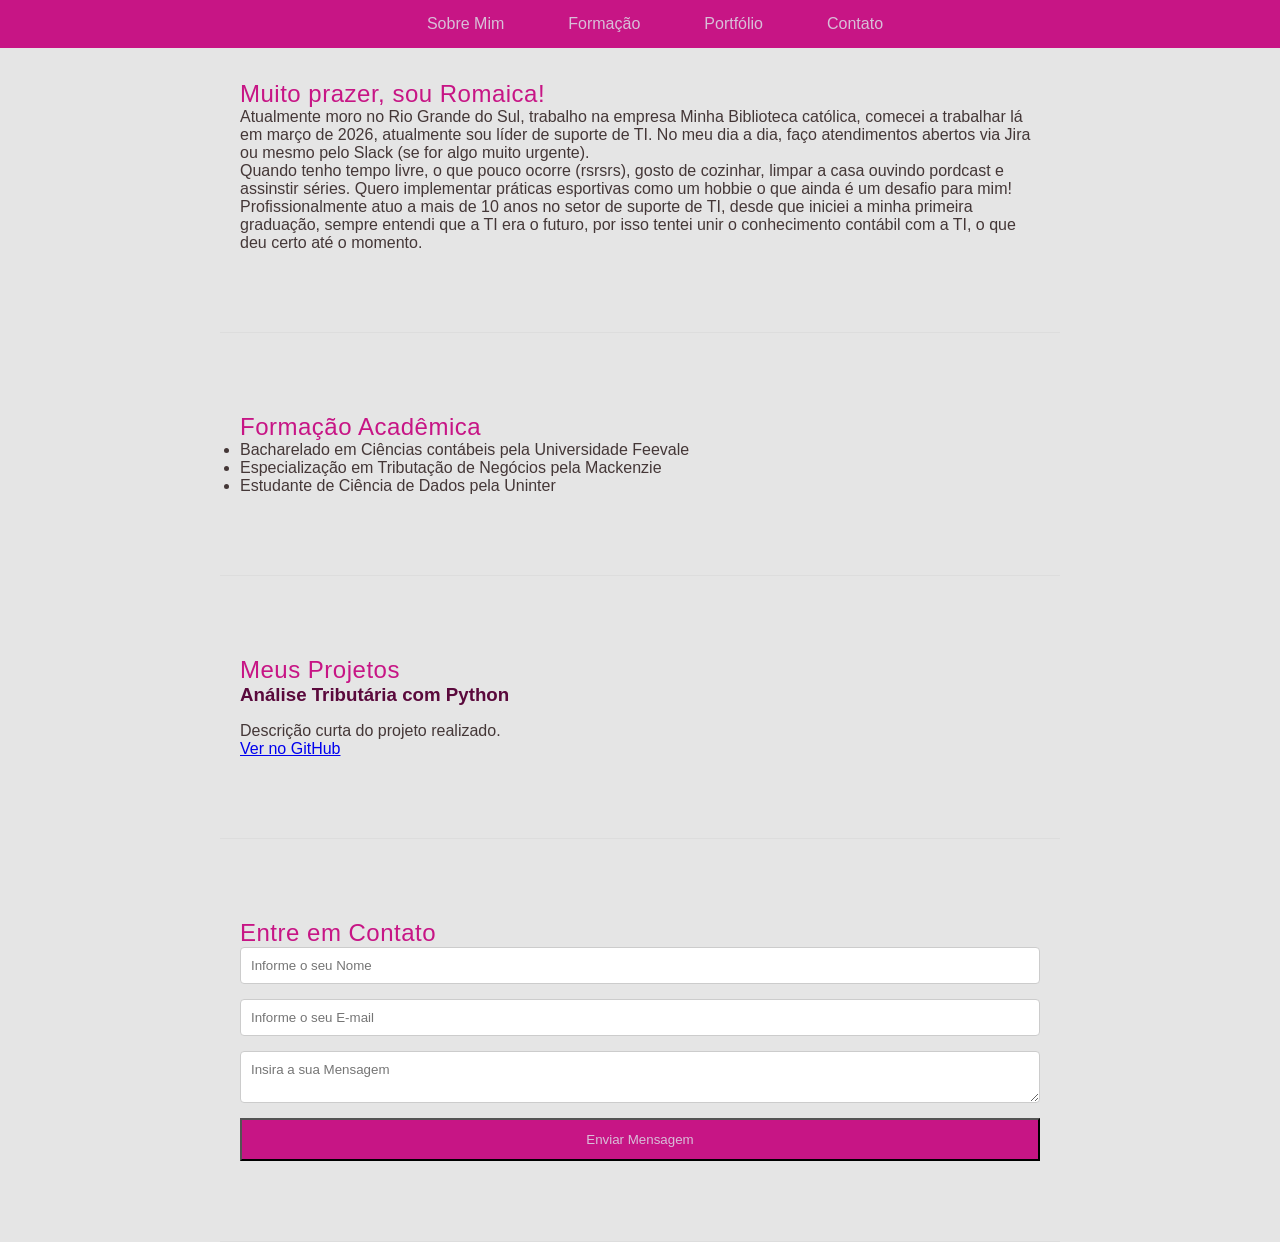
==== proj-html/index.html @ d97a0e89 "adição de arquivos para o site" ====
<!DOCTYPE html>
<html lang="pt-br">
<head>
    <meta charset="UTF-8">
    <meta name="viewport" content="width=device-width, initial-scale=1.0">
    <title>Portfólio de Romaica Bitencourt</title>
    <link rel="stylesheet" href="styles.css">
</head>
<body>
    <nav id="menu">
        <ul>
            <li><a href="#sobre">Sobre Mim</a></li>
            <li><a href="#formacao">Formação</a></li>
            <li><a href="#portfolio">Portfólio</a></li>
            <li><a href="#contato">Contato</a></li>
        </ul>
    </nav>
    <section id="sobre">
        <sobre>Muito prazer, sou Romaica!</sobre>
        <p> Atualmente moro no Rio Grande do Sul, trabalho na empresa Minha Biblioteca católica, comecei a trabalhar lá em março de 2026, atualmente sou líder de suporte de TI. No meu dia a dia, faço atendimentos abertos via Jira ou mesmo pelo Slack (se for algo muito urgente). </p>
        <p>Quando tenho tempo livre, o que pouco ocorre (rsrsrs), gosto de cozinhar, limpar a casa ouvindo pordcast e assinstir séries. Quero implementar práticas esportivas como um hobbie o que ainda é um desafio para mim!</p>
        <p>Profissionalmente atuo a mais de 10 anos no setor de suporte de TI, desde que iniciei a minha primeira graduação, sempre entendi que a TI era o futuro, por isso tentei unir o conhecimento contábil com a TI, o que deu certo até o momento.</p>
    </section>
    <section id="formacao">
        <formacao>Formação Acadêmica</formacao>
        <ul>
            <li>Bacharelado em Ciências contábeis pela Universidade Feevale</li>
            <li>Especialização em Tributação de Negócios pela Mackenzie</li>
            <li>Estudante de Ciência de Dados pela Uninter</li>
        </ul>
    </section>
    <section id="portfolio">
        <portfolio>Meus Projetos</portfolio>
        <div class="projeto">
            <h3>Análise Tributária com Python</h3>
            <p>Descrição curta do projeto realizado.</p>
            <a href="https://github.com/seu-usuario/projeto" target="_blank">Ver no GitHub</a>
        </div>
    </section>
    <section id="contato">
        <contato>Entre em Contato</contato>
        <form id="formulario_contato">
            <input type="text" id="nome" placeholder="Informe o seu Nome" required>
            <input type="email" id="email" placeholder="Informe o seu E-mail" required>
            <textarea id="mensagem" placeholder="Insira a sua Mensagem" required></textarea>
            <button type="submit">Enviar Mensagem</button>
 </form>
    </section>
    <script src="formulario.js"></script>
</body>
</html>
---- proj-html/styles.css ----
/*
Limpar formatação
*/
*{
    margin: 0;
    padding: 0;
}

/* formatação genérica*/
body {
    font-size: 16px;
    font-family: 'trebuchet ms', sans-serif;
    color: #443737;
    background-color: #e5e5e5; /* cinza no fundo */
}

h1, h2, h3 {
    color: #5a093c; 
    margin-bottom: 16px;
}

/* menu */
#menu {
    background-color: #C71585; /* Rosa de princesa =) */
    padding: 15px;
    text-align: center;
    position: fixed;
    width: 100%;
}

#menu a:link, #menu a:visited {
    color: thistle; /* Rosa claro os botões */
    padding: 8px 12px;
}

#menu a:hover {
    color: #C71585; /* Rosa de princesa =) */
    background: #ffffff; /* branco */
    border-radius: 8px;
    text-decoration: none;
}


#menu ul {
    list-style: none;
    display: flex;
    justify-content: center;
}

#menu ul li {
    margin: 0 20px;
}

#menu ul li a {
    color: rgb(63, 4, 63);/* Rosa claro os botões */
    text-decoration: none;
}


/*
áreas de conteúdo
 */
section {
    padding: 80px 20px; /* espaçamento */
    max-width: 800px;
    margin: 0 auto;
    border-bottom: 1px solid #ddd;
}

sobre, formacao, portfolio, contato {
    font-size: 24px;
    color: #C71585;
    letter-spacing: 0.5px;
}

/* formulario */
form {
    display: flex;
    flex-direction: column;
}

input, textarea {
    margin-bottom: 15px;
    padding: 10px;
    border: 1px solid #ccc;
    border-radius: 4px;
    font-family: inherit;
}

button {
    background-color: #C71585;
    color: thistle;
    padding: 12px;
}

button:hover {
    background-color: #C71585;
}
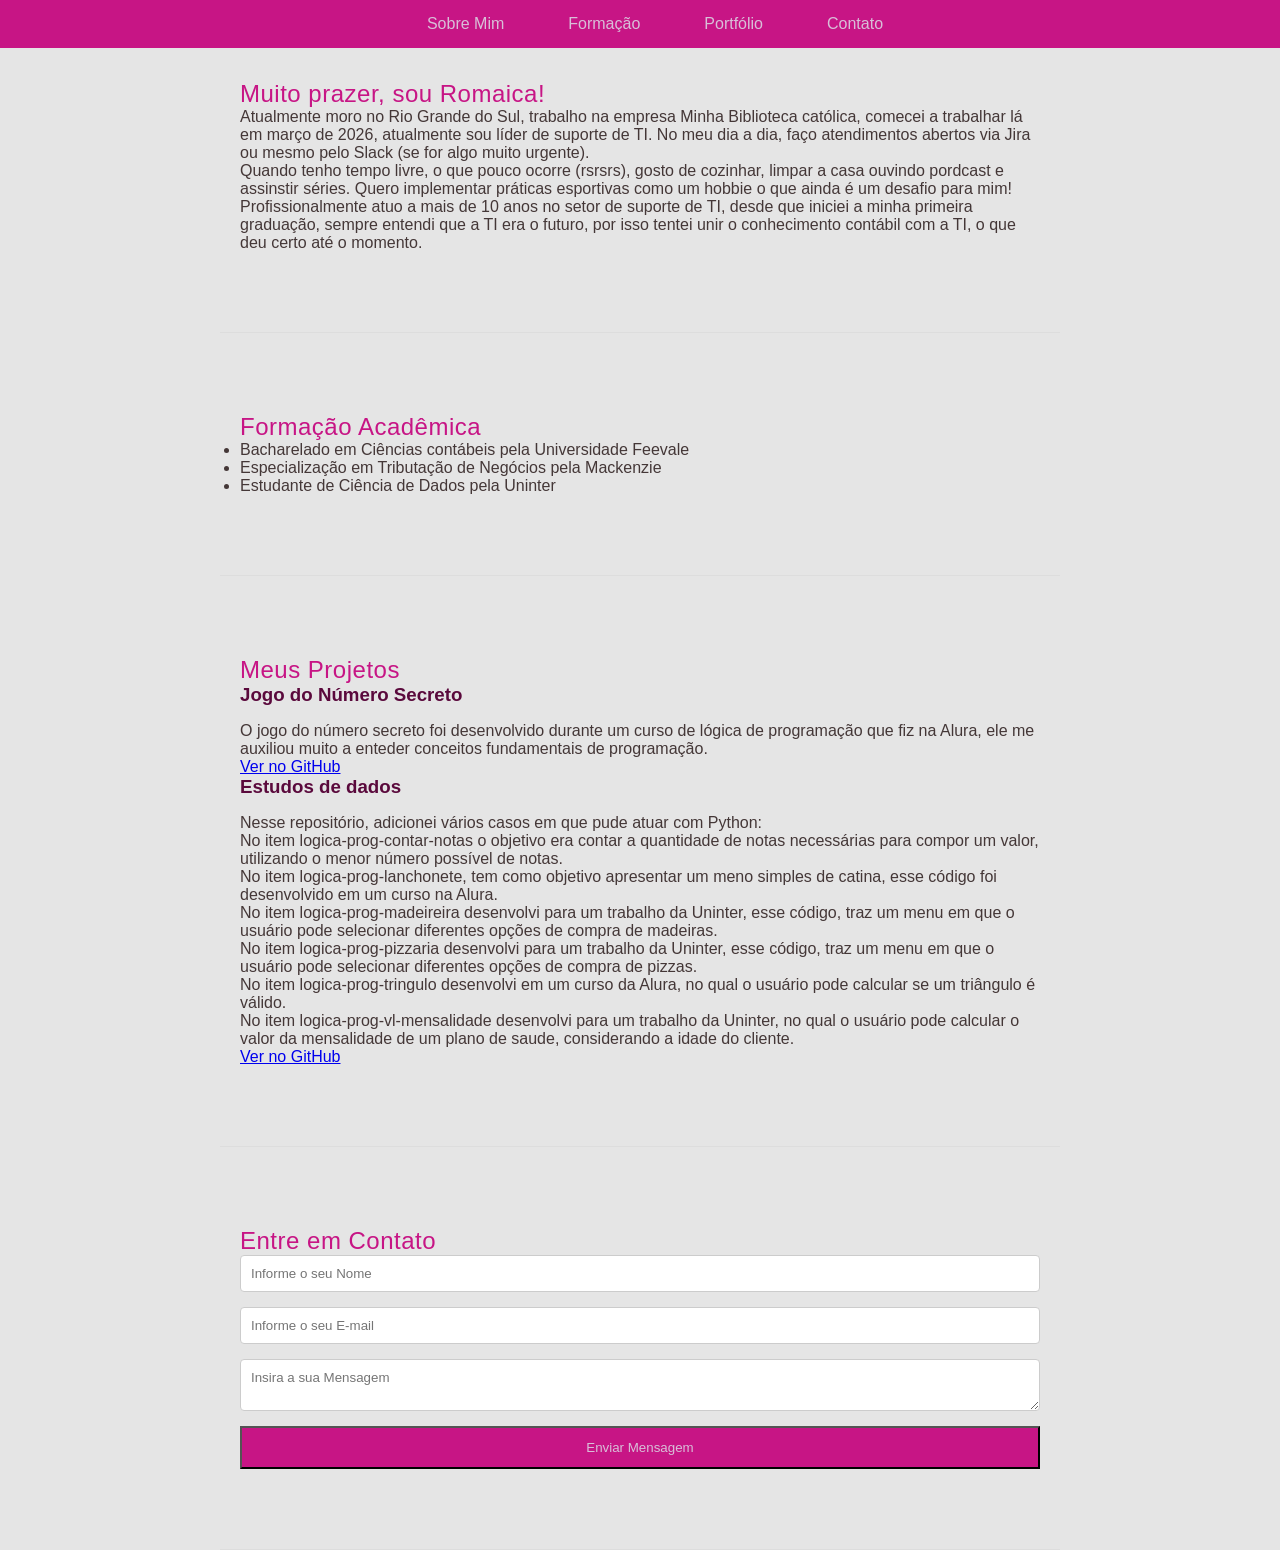
==== commit 39b042f9: "Update portfolio content and project descriptions" ====
--- a/proj-html/index.html
+++ b/proj-html/index.html
@@ -32,10 +32,23 @@
     <section id="portfolio">
         <portfolio>Meus Projetos</portfolio>
         <div class="projeto">
-            <h3>Análise Tributária com Python</h3>
-            <p>Descrição curta do projeto realizado.</p>
-            <a href="https://github.com/seu-usuario/projeto" target="_blank">Ver no GitHub</a>
+            <h3>Jogo do Número Secreto</h3>
+            <p>O jogo do número secreto foi desenvolvido durante um curso de lógica de programação que fiz na Alura, ele me auxiliou muito a enteder conceitos fundamentais de programação. </p>
+            <a href="https://github.com/Romaica/jogo-do-numero-secreto">Ver no GitHub</a>
         </div>
+        <div class="projeto">
+            <h3>Estudos de dados</h3>
+            <p>Nesse repositório, adicionei vários casos em que pude atuar com Python:</p>
+            <p>No item logica-prog-contar-notas o objetivo era contar a quantidade de notas necessárias para compor um valor, utilizando o menor número possível de notas. </p>
+            <p>No item logica-prog-lanchonete, tem como objetivo apresentar um meno simples de catina, esse código foi desenvolvido em um curso na Alura. </p>
+            <p>No item logica-prog-madeireira desenvolvi para um trabalho da Uninter, esse código, traz um menu em que o usuário pode selecionar diferentes opções de compra de madeiras.  </p>
+            <p>No item logica-prog-pizzaria desenvolvi para um trabalho da Uninter, esse código, traz um menu em que o usuário pode selecionar diferentes opções de compra de pizzas.  </p>
+            <p>No item logica-prog-tringulo desenvolvi em um curso da Alura, no qual o usuário pode calcular se um triângulo é válido.  </p>
+            <p>No item logica-prog-vl-mensalidade desenvolvi para um trabalho da Uninter, no qual o usuário pode calcular o valor da mensalidade de um plano de saude, considerando a idade do cliente.  </p>
+            <a href="https://github.com/Romaica/estudos-dados">Ver no GitHub</a>
+        </div>
+
+
     </section>
     <section id="contato">
         <contato>Entre em Contato</contato>
@@ -48,4 +61,4 @@
     </section>
     <script src="formulario.js"></script>
 </body>
-</html>+</html>
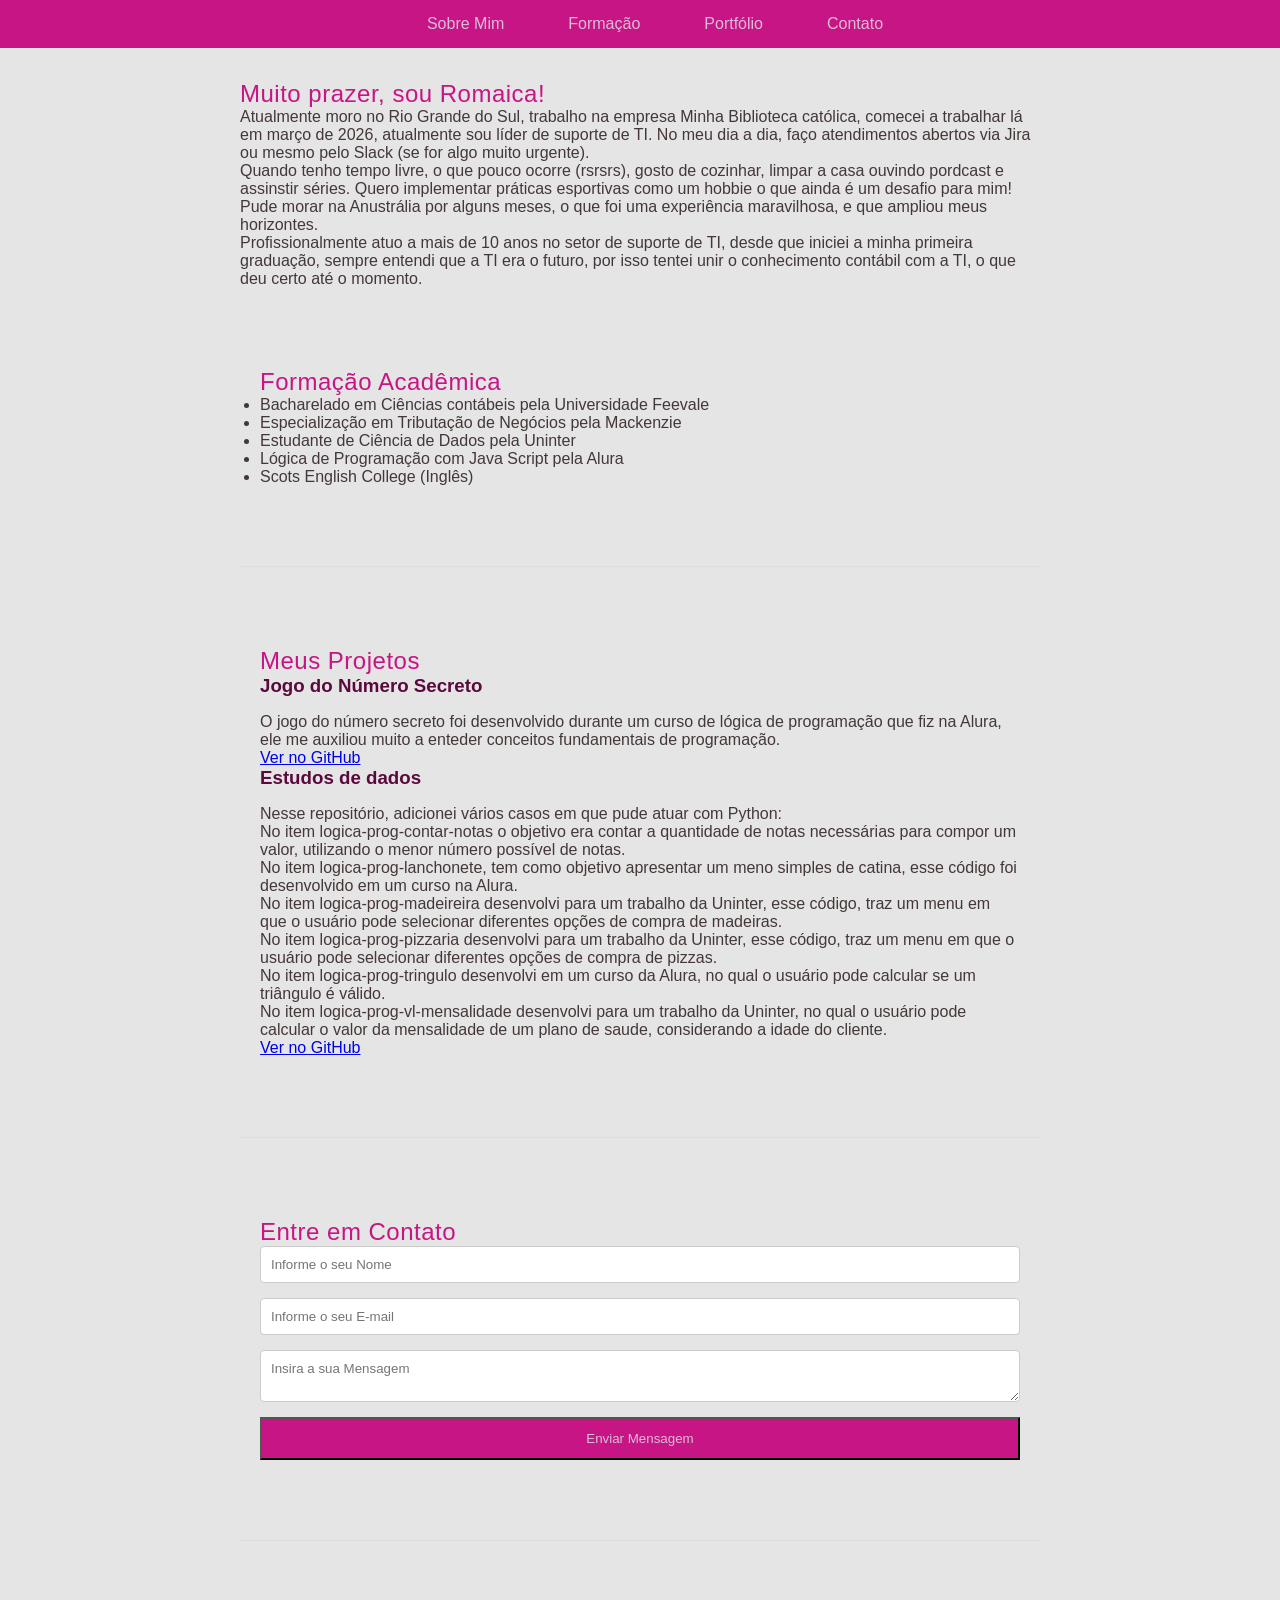
==== commit 2512be8c: "Add files via upload" ====
--- a/proj-html/index.html
+++ b/proj-html/index.html
@@ -19,14 +19,15 @@
         <sobre>Muito prazer, sou Romaica!</sobre>
         <p> Atualmente moro no Rio Grande do Sul, trabalho na empresa Minha Biblioteca católica, comecei a trabalhar lá em março de 2026, atualmente sou líder de suporte de TI. No meu dia a dia, faço atendimentos abertos via Jira ou mesmo pelo Slack (se for algo muito urgente). </p>
         <p>Quando tenho tempo livre, o que pouco ocorre (rsrsrs), gosto de cozinhar, limpar a casa ouvindo pordcast e assinstir séries. Quero implementar práticas esportivas como um hobbie o que ainda é um desafio para mim!</p>
-        <p>Profissionalmente atuo a mais de 10 anos no setor de suporte de TI, desde que iniciei a minha primeira graduação, sempre entendi que a TI era o futuro, por isso tentei unir o conhecimento contábil com a TI, o que deu certo até o momento.</p>
-    </section>
+        <p> Pude morar na Anustrália por alguns meses, o que foi uma experiência maravilhosa, e que ampliou meus horizontes.</p>        <p>Profissionalmente atuo a mais de 10 anos no setor de suporte de TI, desde que iniciei a minha primeira graduação, sempre entendi que a TI era o futuro, por isso tentei unir o conhecimento contábil com a TI, o que deu certo até o momento.</p>
     <section id="formacao">
         <formacao>Formação Acadêmica</formacao>
         <ul>
             <li>Bacharelado em Ciências contábeis pela Universidade Feevale</li>
             <li>Especialização em Tributação de Negócios pela Mackenzie</li>
             <li>Estudante de Ciência de Dados pela Uninter</li>
+            <li>Lógica de Programação com Java Script pela Alura</li>
+            <li>Scots English College (Inglês)</li>
         </ul>
     </section>
     <section id="portfolio">
@@ -61,4 +62,4 @@
     </section>
     <script src="formulario.js"></script>
 </body>
-</html>
+</html>
